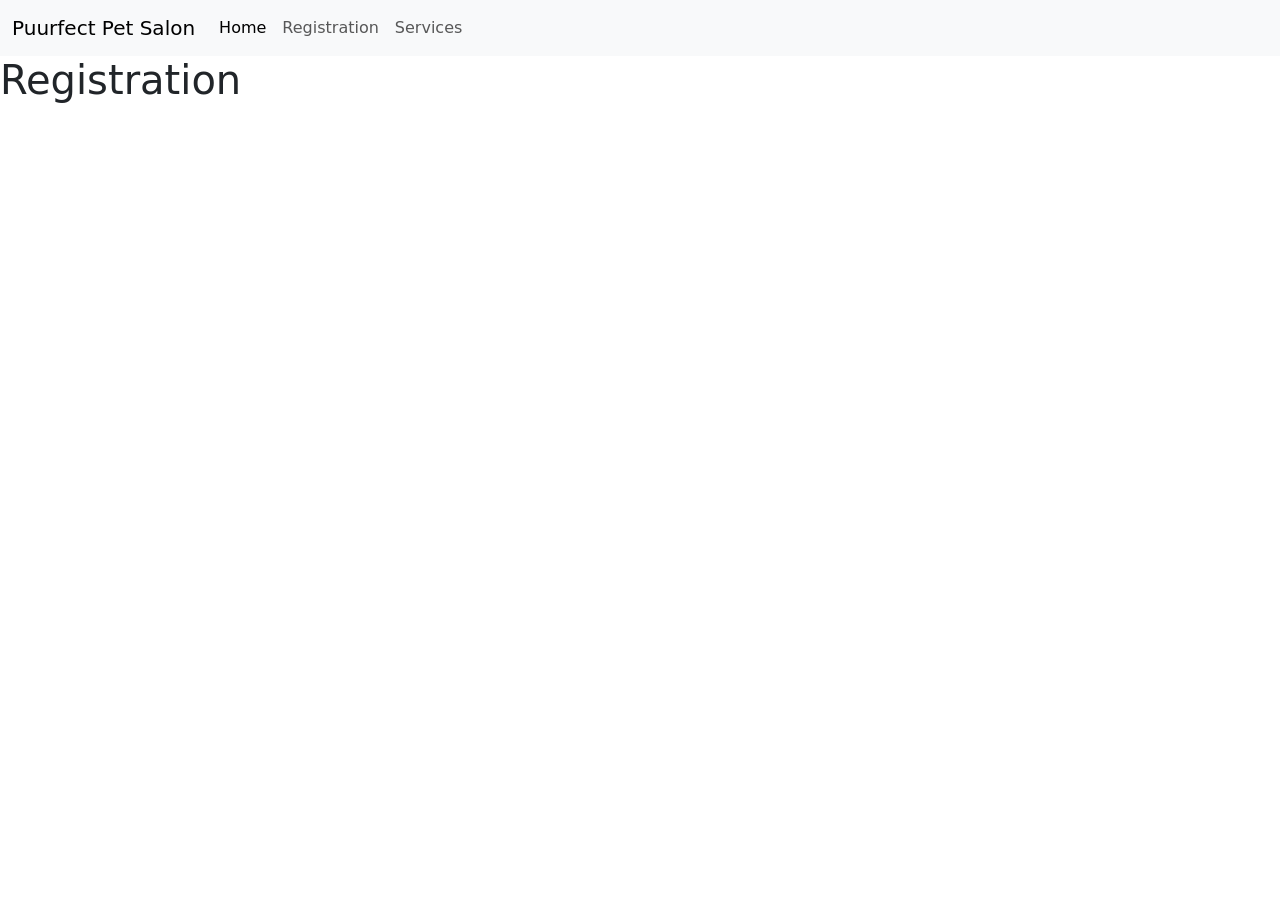
==== registration.html @ 9b789c07 "1" ====
<!DOCTYPE html>
<html lang="en">
<head>
    <meta charset="UTF-8">
    <meta name="viewport" content="width=device-width, initial-scale=1.0">
    <link href="https://cdn.jsdelivr.net/npm/bootstrap@5.0.2/dist/css/bootstrap.min.css" rel="stylesheet" integrity="sha384-EVSTQN3/azprG1Anm3QDgpJLIm9Nao0Yz1ztcQTwFspd3yD65VohhpuuCOmLASjC" crossorigin="anonymous">
    <title>Registration</title>
</head>
<body>

  <nav class="navbar navbar-expand-lg navbar-light bg-light">
  <div class="container-fluid">
    <a class="navbar-brand" href="index.html">Puurfect Pet Salon</a>
    <button class="navbar-toggler" type="button" data-bs-toggle="collapse" data-bs-target="#navbarNav" aria-controls="navbarNav" aria-expanded="false" aria-label="Toggle navigation">
      <span class="navbar-toggler-icon"></span>
    </button>
    <div class="collapse navbar-collapse" id="navbarNav">
      <ul class="navbar-nav">
        <li class="nav-item">
          <a class="nav-link active" aria-current="page" href="index.html">Home</a>
        </li>
        <li class="nav-item">
          <a class="nav-link" href="registration.html">Registration</a>
        </li>
        <li class="nav-item">
          <a class="nav-link" href="services.html">Services <!-- To be worked on in 105 -->
        </li>
       
      </ul>
    </div>
  </div>
</nav>
    <h1> Registration</h1>

    <!--<nav class="navbar navbar-expand-lg navbar-light bg-light">
  <div class="container-fluid">
    <a class="navbar-brand" href="index.html">Pet Salon</a>
    <button class="navbar-toggler" type="button" data-bs-toggle="collapse" data-bs-target="#navbarNav" aria-controls="navbarNav" aria-expanded="false" aria-label="Toggle navigation">
      <span class="navbar-toggler-icon"></span>
    </button>
    <div class="collapse navbar-collapse" id="navbarNav">
      <ul class="navbar-nav">
        <li class="nav-item">
          <a class="nav-link" aria-current="page" href="index.html">Home</a>
        </li>
        <li class="nav-item">
          <a class="nav-link active" href="registration.html">Registration</a>
        </li>
        <li class="nav-item">
          <a class="nav-link" href="#">Services</a> To be worked on 105
        </li>
      </ul>
    </div>
  </div>
  <section class="m-5">
    <h2>Registration</h2>

<form>
  <div class="mb-3">

  </div>
</form>

    <section class="mb-5">
      

    </nav>
  </section>



    <script src="https://cdn.jsdelivr.net/npm/bootstrap@5.3.8/dist/js/bootstrap.bundle.min.js" integrity="sha384-FKyoEForCGlyvwx9Hj09JcYn3nv7wiPVlz7YYwJrWVcXK/BmnVDxM+D2scQbITxI" crossorigin="anonymous"></script>-->
</body>
</html>
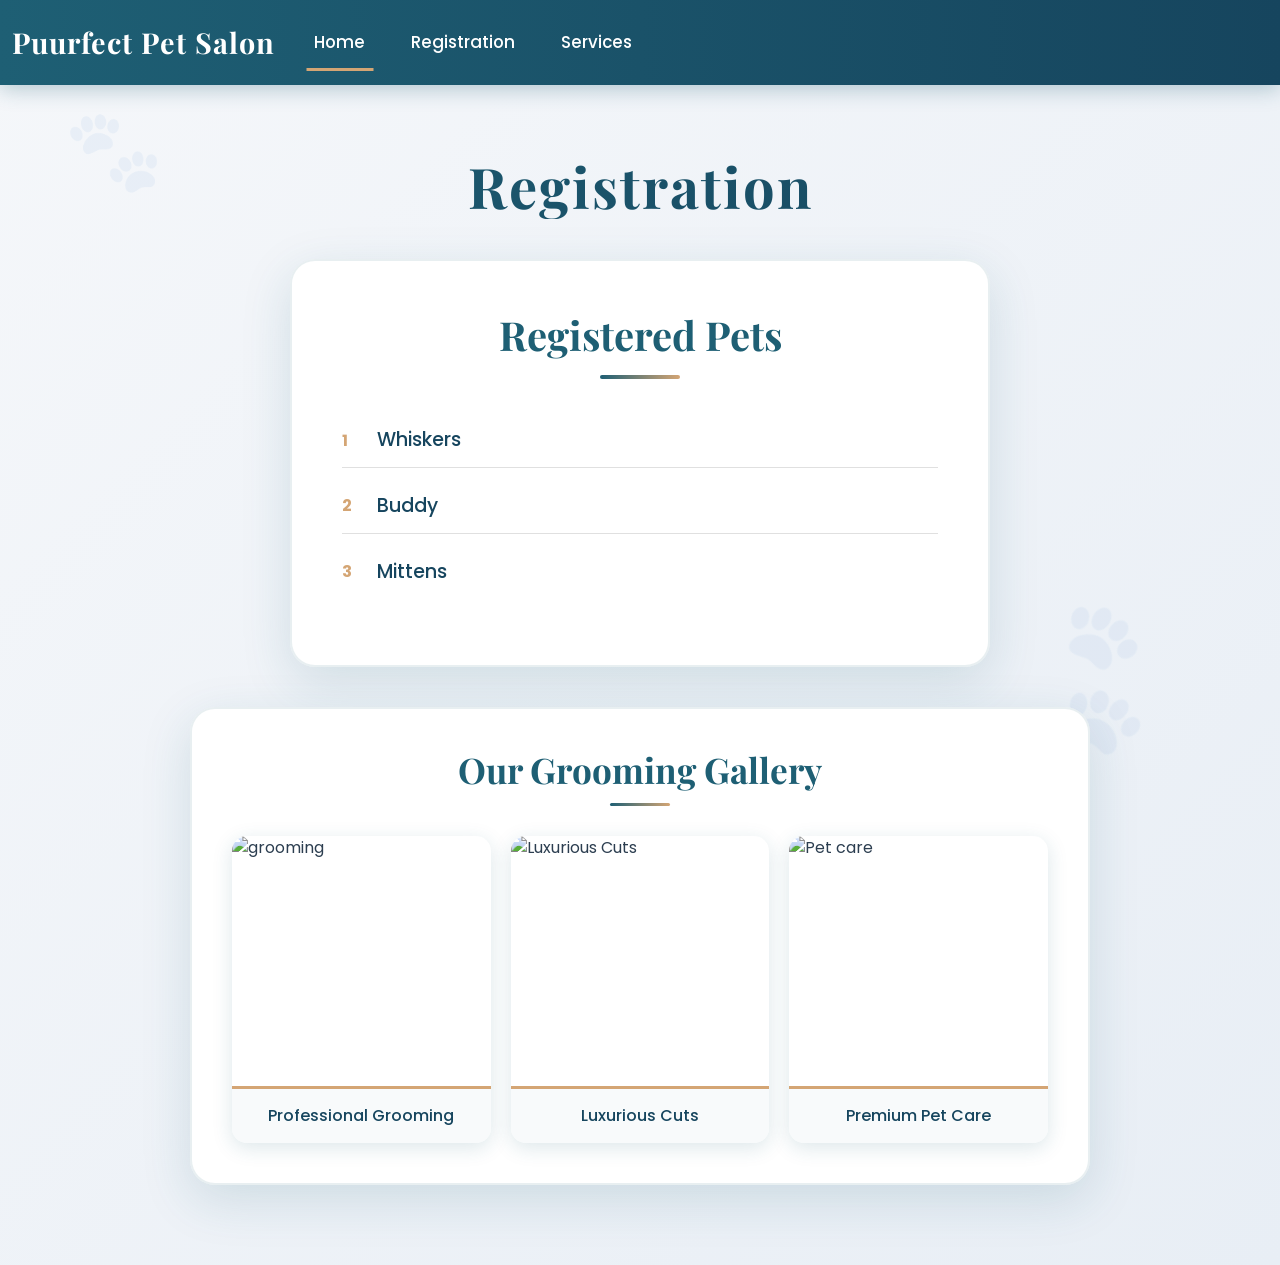
==== commit 88171b42: "edit1" ====
--- a/registration.html
+++ b/registration.html
@@ -4,10 +4,11 @@
     <meta charset="UTF-8">
     <meta name="viewport" content="width=device-width, initial-scale=1.0">
     <link href="https://cdn.jsdelivr.net/npm/bootstrap@5.0.2/dist/css/bootstrap.min.css" rel="stylesheet" integrity="sha384-EVSTQN3/azprG1Anm3QDgpJLIm9Nao0Yz1ztcQTwFspd3yD65VohhpuuCOmLASjC" crossorigin="anonymous">
-    <title>Registration</title>
+    <link href="https://fonts.googleapis.com/css2?family=Poppins:wght@300;400;600;700&family=Playfair+Display:wght@700&display=swap" rel="stylesheet">
+    <link href="styles/style.css" rel="stylesheet">
+    <title>Pet Registration - Puurfect Pet Salon</title>
 </head>
 <body>
-
   <nav class="navbar navbar-expand-lg navbar-light bg-light">
   <div class="container-fluid">
     <a class="navbar-brand" href="index.html">Puurfect Pet Salon</a>
@@ -23,53 +24,51 @@
           <a class="nav-link" href="registration.html">Registration</a>
         </li>
         <li class="nav-item">
-          <a class="nav-link" href="services.html">Services <!-- To be worked on in 105 -->
+          <a class="nav-link" href="services.html">Services</a>
         </li>
        
       </ul>
     </div>
   </div>
 </nav>
-    <h1> Registration</h1>
 
-    <!--<nav class="navbar navbar-expand-lg navbar-light bg-light">
-  <div class="container-fluid">
-    <a class="navbar-brand" href="index.html">Pet Salon</a>
-    <button class="navbar-toggler" type="button" data-bs-toggle="collapse" data-bs-target="#navbarNav" aria-controls="navbarNav" aria-expanded="false" aria-label="Toggle navigation">
-      <span class="navbar-toggler-icon"></span>
-    </button>
-    <div class="collapse navbar-collapse" id="navbarNav">
-      <ul class="navbar-nav">
-        <li class="nav-item">
-          <a class="nav-link" aria-current="page" href="index.html">Home</a>
-        </li>
-        <li class="nav-item">
-          <a class="nav-link active" href="registration.html">Registration</a>
-        </li>
-        <li class="nav-item">
-          <a class="nav-link" href="#">Services</a> To be worked on 105
-        </li>
-      </ul>
-    </div>
+  <div class="container-main">
+    <h1>Registration</h1>
+
+    <section>
+      <h2>Registered Pets</h2>
+      <div id="petNames"></div>
+    </section>
+
+    <section class="pet-gallery">
+      <h3 class="gallery-title">Our Grooming Gallery</h3>
+      <div class="gallery-grid">
+        <div class="gallery-card">
+          <img src="https://images.pexels.com/photos/19145889/pexels-photo-19145889.jpeg" alt="grooming">
+          <div class="gallery-card-content">
+            <p>Professional Grooming</p>
+          </div>
+        </div>
+        <div class="gallery-card">
+          <img src="https://lh3.googleusercontent.com/p/AF1QipMVu7miSt5SXan1qtMZEeQArf4B6GJGera3qe7G=w1920-h1080-k-no" alt="Luxurious Cuts">
+          <div class="gallery-card-content">
+            <p>Luxurious Cuts </p>
+          </div>
+        </div>
+        <div class="gallery-card">
+          <img src="https://t3.ftcdn.net/jpg/05/31/09/74/360_F_531097423_y1scBnLigyQpMNjLmleTWRh96WmULQo8.jpg" alt="Pet care">
+          <div class="gallery-card-content">
+            <p>Premium Pet Care</p>
+          </div>
+        </div>
+      </div>
+    </section>
   </div>
-  <section class="m-5">
-    <h2>Registration</h2>
 
-<form>
-  <div class="mb-3">
-
-  </div>
-</form>
-
-    <section class="mb-5">
-      
-
-    </nav>
-  </section>
-
-
-
-    <script src="https://cdn.jsdelivr.net/npm/bootstrap@5.3.8/dist/js/bootstrap.bundle.min.js" integrity="sha384-FKyoEForCGlyvwx9Hj09JcYn3nv7wiPVlz7YYwJrWVcXK/BmnVDxM+D2scQbITxI" crossorigin="anonymous"></script>-->
+    <script src="https://cdn.jsdelivr.net/npm/bootstrap@5.3.8/dist/js/bootstrap.bundle.min.js" integrity="sha384-FKyoEForCGlyvwx9Hj09JcYn3nv7wiPVlz7YYwJrWVcXK/BmnVDxM+D2scQbITxI" crossorigin="anonymous"></script>
+    <script src="Scripts/registration.js"></script>
+</body>
+</html>
 </body>
 </html>
 
--- a/styles/style.css
+++ b/styles/style.css
@@ -0,0 +1,326 @@
+* {
+    margin: 0;
+    padding: 0;
+    box-sizing: border-box;
+}
+
+body {
+    font-family: 'Poppins', sans-serif;
+    background: linear-gradient(135deg, #f5f7fa 0%, #e8eef5 100%);
+    min-height: 100vh;
+    color: #2c3e50;
+    padding-top: 72px;
+    position: relative;
+    overflow-x: hidden;
+}
+
+body::before {
+    content: '🐾';
+    position: fixed;
+    top: 10%;
+    left: 5%;
+    font-size: 80px;
+    opacity: 0.05;
+    z-index: 0;
+    pointer-events: none;
+}
+
+body::after {
+    content: '🐾';
+    position: fixed;
+    bottom: 15%;
+    right: 8%;
+    font-size: 120px;
+    opacity: 0.05;
+    z-index: 0;
+    pointer-events: none;
+    transform: rotate(45deg);
+}
+
+section, .navbar {
+    position: relative;
+    z-index: 1;
+}
+
+
+.navbar {
+    background: linear-gradient(90deg, #1e5f74 0%, #16455e 100%) !important;
+    box-shadow: 0 4px 20px rgba(30, 95, 116, 0.3);
+    padding: 1rem 0;
+    position: fixed;
+    top: 0;
+    left: 0;
+    right: 0;
+    z-index: 1000;
+}
+
+.navbar-brand {
+    font-family: 'Playfair Display', serif;
+    font-size: 1.8rem;
+    font-weight: 700;
+    color: #fff !important;
+    letter-spacing: 1px;
+}
+
+.nav-link {
+    color: #fff !important;
+    font-weight: 500;
+    margin: 0 15px;
+    transition: all 0.3s ease;
+    position: relative;
+    font-size: 1.05rem;
+}
+
+.nav-link:hover,
+.nav-link.active {
+    color: #fff !important;
+}
+
+.nav-link::after {
+    content: '';
+    position: absolute;
+    width: 0;
+    height: 3px;
+    bottom: -8px;
+    left: 50%;
+    background-color: #d4a574;
+    transition: all 0.3s ease;
+    transform: translateX(-50%);
+}
+
+.nav-link:hover::after,
+.nav-link.active::after {
+    width: 100%;
+}
+
+
+.container-main {
+    padding: 40px 0;
+}
+
+
+h1 {
+    text-align: center;
+    font-family: 'Playfair Display', serif;
+    font-size: 3.5rem;
+    font-weight: 700;
+    background: linear-gradient(135deg, #1e5f74 0%, #16455e 100%);
+    -webkit-background-clip: text;
+    -webkit-text-fill-color: transparent;
+    background-clip: text;
+    margin: 40px 0;
+    letter-spacing: 2px;
+}
+
+
+section {
+    background: rgba(255, 255, 255, 0.98) !important;
+    border-radius: 25px;
+    box-shadow: 0 15px 50px rgba(30, 95, 116, 0.15);
+    backdrop-filter: blur(10px);
+    transition: all 0.4s cubic-bezier(0.25, 0.46, 0.45, 0.94);
+    margin: 30px auto !important;
+    max-width: 700px;
+    padding: 50px !important;
+    border: 2px solid rgba(30, 95, 116, 0.1);
+}
+
+section:hover {
+    transform: translateY(-8px);
+    box-shadow: 0 25px 70px rgba(30, 95, 116, 0.25);
+    border: 2px solid rgba(30, 95, 116, 0.3);
+}
+
+h2 {
+    color: #1e5f74;
+    font-family: 'Playfair Display', serif;
+    font-size: 2.5rem;
+    font-weight: 700;
+    text-align: center;
+    margin-bottom: 35px;
+    position: relative;
+    padding-bottom: 20px;
+}
+
+h2::after {
+    content: '';
+    position: absolute;
+    width: 80px;
+    height: 4px;
+    background: linear-gradient(90deg, #1e5f74 0%, #d4a574 100%);
+    bottom: 0;
+    left: 50%;
+    transform: translateX(-50%);
+    border-radius: 2px;
+}
+
+#petNames ol {
+    list-style: none;
+    counter-reset: item;
+    padding: 0;
+}
+
+#petNames ol li {
+    counter-increment: item;
+    margin-bottom: 12px;
+    padding: 12px 0;
+    border-bottom: 1px solid #e0e0e0;
+    font-size: 1.2rem;
+    font-weight: 500;
+    color: #16455e;
+    position: relative;
+    transition: all 0.2s ease;
+    padding-left: 35px;
+}
+
+#petNames ol li:last-child {
+    border-bottom: none;
+}
+
+#petNames ol li:hover {
+    color: #1e5f74;
+    padding-left: 40px;
+}
+
+#petNames ol li::before {
+    content: counter(item);
+    position: absolute;
+    left: 0;
+    top: 50%;
+    transform: translateY(-50%);
+    font-size: 1rem;
+    font-weight: 700;
+    color: #d4a574;
+}
+
+#petNames:empty::before {
+    content: 'No pets registered yet!';
+    display: block;
+    text-align: center;
+    color: #999;
+    font-size: 1.2rem;
+    padding: 30px;
+}
+
+
+footer {
+    text-align: center;
+    padding: 30px;
+    color: #fff;
+    font-size: 1rem;
+    background: linear-gradient(90deg, #1e5f74 0%, #16455e 100%);
+    margin-top: 60px;
+    font-weight: 500;
+    box-shadow: 0 -4px 20px rgba(30, 95, 116, 0.2);
+}
+
+footer p {
+    margin: 0;
+}
+
+/* Pet Gallery Section */
+.pet-gallery {
+    max-width: 900px;
+    margin: 40px auto !important;
+    padding: 40px !important;
+    background: rgba(255, 255, 255, 0.98) !important;
+    border-radius: 25px;
+    box-shadow: 0 15px 50px rgba(30, 95, 116, 0.15);
+    border: 2px solid rgba(30, 95, 116, 0.1);
+}
+
+.gallery-title {
+    color: #1e5f74;
+    font-family: 'Playfair Display', serif;
+    font-size: 2.2rem;
+    font-weight: 700;
+    text-align: center;
+    margin-bottom: 30px;
+    padding-bottom: 15px;
+    position: relative;
+}
+
+.gallery-title::after {
+    content: '';
+    position: absolute;
+    width: 60px;
+    height: 3px;
+    background: linear-gradient(90deg, #1e5f74 0%, #d4a574 100%);
+    bottom: 0;
+    left: 50%;
+    transform: translateX(-50%);
+    border-radius: 2px;
+}
+
+.gallery-grid {
+    display: grid;
+    grid-template-columns: repeat(auto-fit, minmax(250px, 1fr));
+    gap: 20px;
+}
+
+.gallery-card {
+    border-radius: 15px;
+    overflow: hidden;
+    box-shadow: 0 5px 20px rgba(30, 95, 116, 0.15);
+    transition: all 0.3s ease;
+    background: #fff;
+}
+
+.gallery-card:hover {
+    transform: translateY(-8px);
+    box-shadow: 0 12px 30px rgba(30, 95, 116, 0.25);
+}
+
+.gallery-card img {
+    width: 100%;
+    height: 250px;
+    object-fit: cover;
+    display: block;
+}
+
+.gallery-card-content {
+    padding: 15px;
+    background: #f8fafb;
+    border-top: 3px solid #d4a574;
+}
+
+.gallery-card-content p {
+    margin: 0;
+    color: #16455e;
+    font-weight: 500;
+    text-align: center;
+}
+
+/* Responsive Design */
+@media (max-width: 768px) {
+    h1 {
+        font-size: 2.2rem;
+    }
+
+    h2 {
+        font-size: 1.8rem;
+    }
+
+    section {
+        margin: 20px !important;
+        padding: 30px !important;
+    }
+
+    #petNames ol li {
+        font-size: 1.1rem;
+        padding: 15px 20px;
+        padding-left: 55px;
+    }
+
+    #petNames ol li::before {
+        width: 35px;
+        height: 35px;
+        font-size: 1rem;
+        left: 8px;
+    }
+
+    .nav-link {
+        margin: 0 10px;
+        font-size: 1rem;
+    }
+}
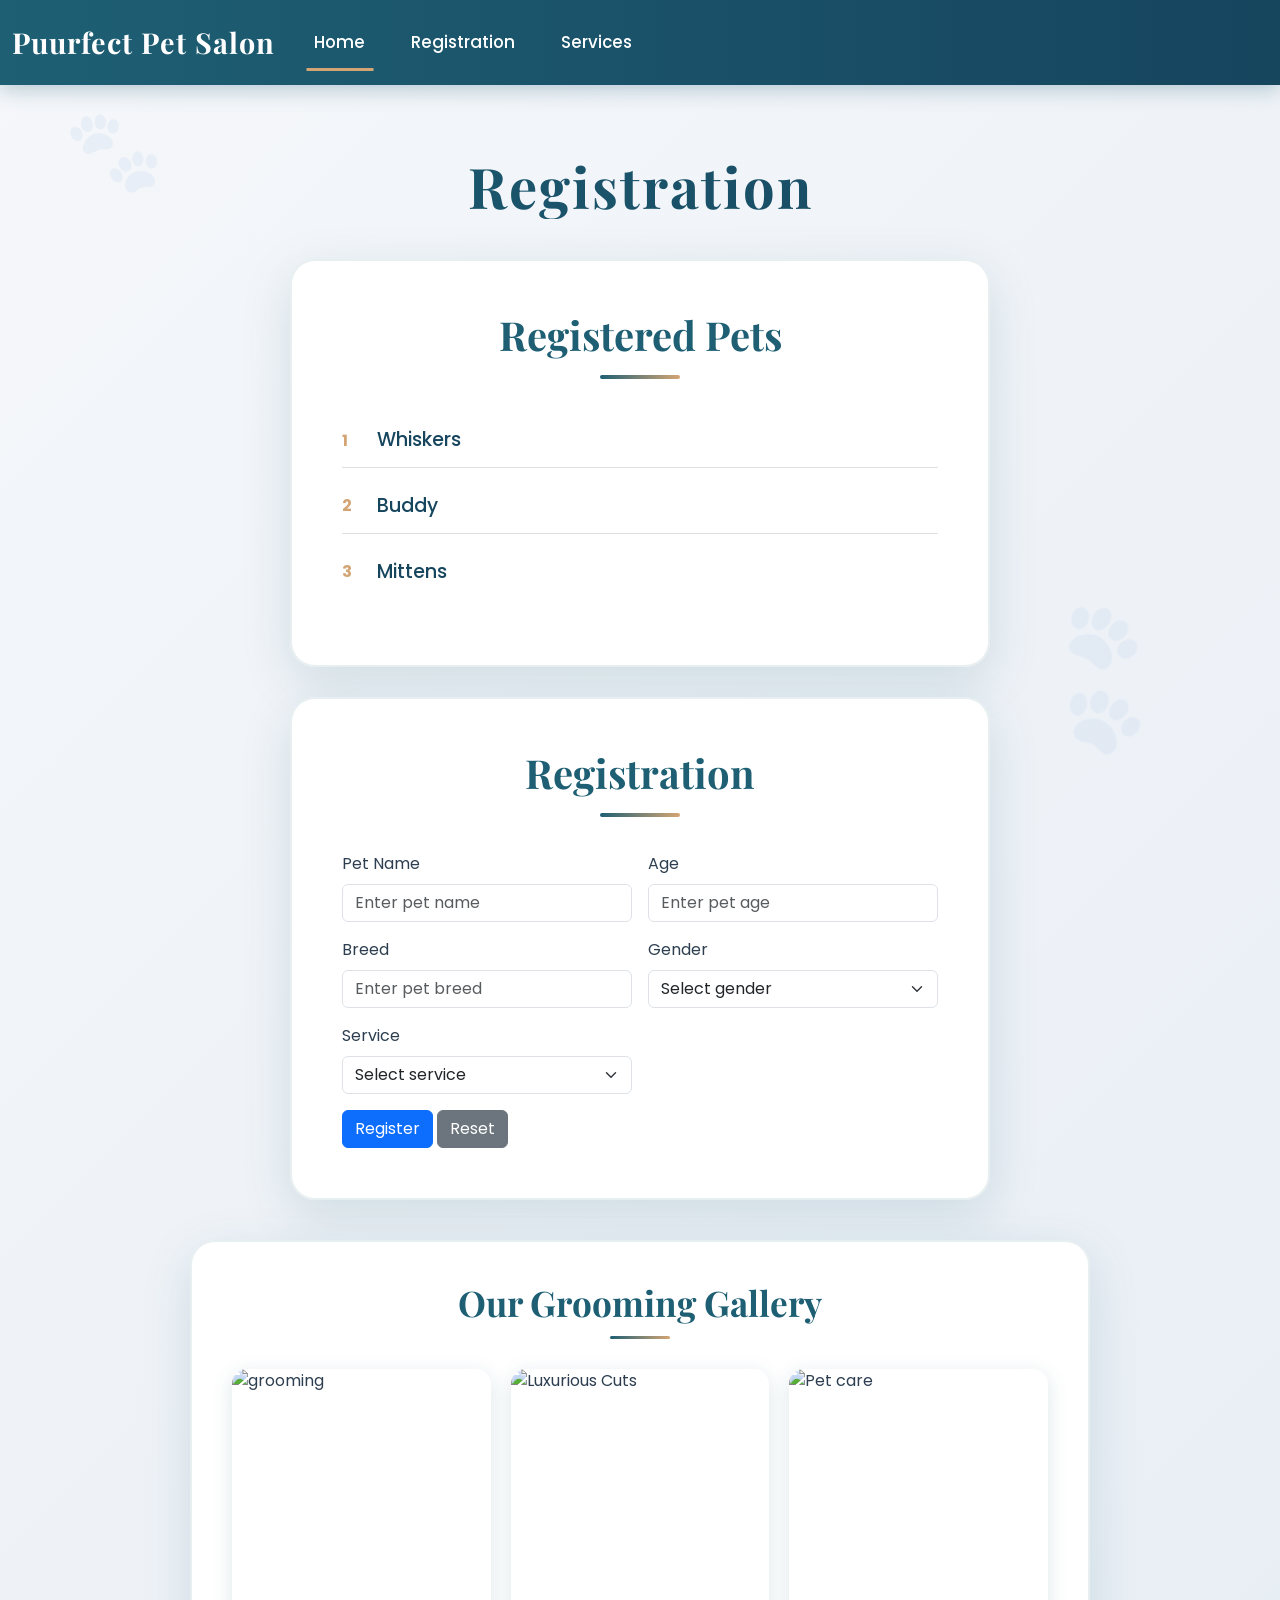
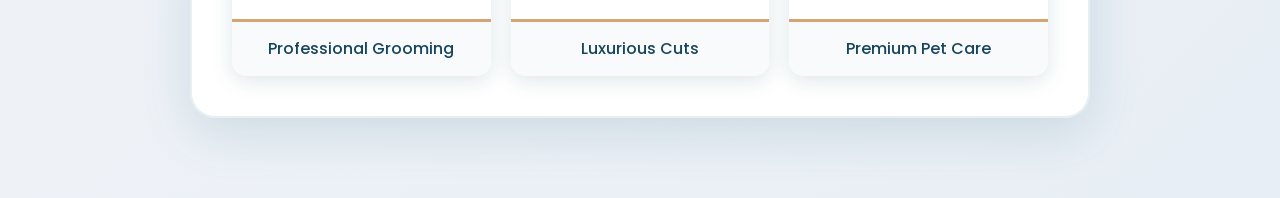
==== commit 8af3d729: "Add Assignment 1: Pet constructor, pet objects, registration form with Bootstrap styling, salon.js w" ====
--- a/registration.html
+++ b/registration.html
@@ -40,6 +40,47 @@
       <div id="petNames"></div>
     </section>
 
+    <section class="registration-form-section">
+      <h2>Registration</h2>
+      <form class="row g-3">
+        <div class="col-md-6">
+          <label for="petName" class="form-label">Pet Name</label>
+          <input type="text" class="form-control" id="petName" placeholder="Enter pet name" required>
+        </div>
+        <div class="col-md-6">
+          <label for="petAge" class="form-label">Age</label>
+          <input type="number" class="form-control" id="petAge" placeholder="Enter pet age" required>
+        </div>
+        <div class="col-md-6">
+          <label for="petBreed" class="form-label">Breed</label>
+          <input type="text" class="form-control" id="petBreed" placeholder="Enter pet breed" required>
+        </div>
+        <div class="col-md-6">
+          <label for="petGender" class="form-label">Gender</label>
+          <select class="form-select" id="petGender" required>
+            <option selected disabled value="">Select gender</option>
+            <option value="Male">Male</option>
+            <option value="Female">Female</option>
+          </select>
+        </div>
+        <div class="col-md-6">
+          <label for="petService" class="form-label">Service</label>
+          <select class="form-select" id="petService" required>
+            <option selected disabled value="">Select service</option>
+            <option value="Grooming">Grooming</option>
+            <option value="Bath">Bath</option>
+            <option value="Nail Trim">Nail Trim</option>
+            <option value="Full Grooming">Full Grooming</option>
+            <option value="Bath and Trim">Bath and Trim</option>
+          </select>
+        </div>
+        <div class="col-12">
+          <button type="submit" class="btn btn-primary">Register</button>
+          <button type="reset" class="btn btn-secondary">Reset</button>
+        </div>
+      </form>
+    </section>
+
     <section class="pet-gallery">
       <h3 class="gallery-title">Our Grooming Gallery</h3>
       <div class="gallery-grid">
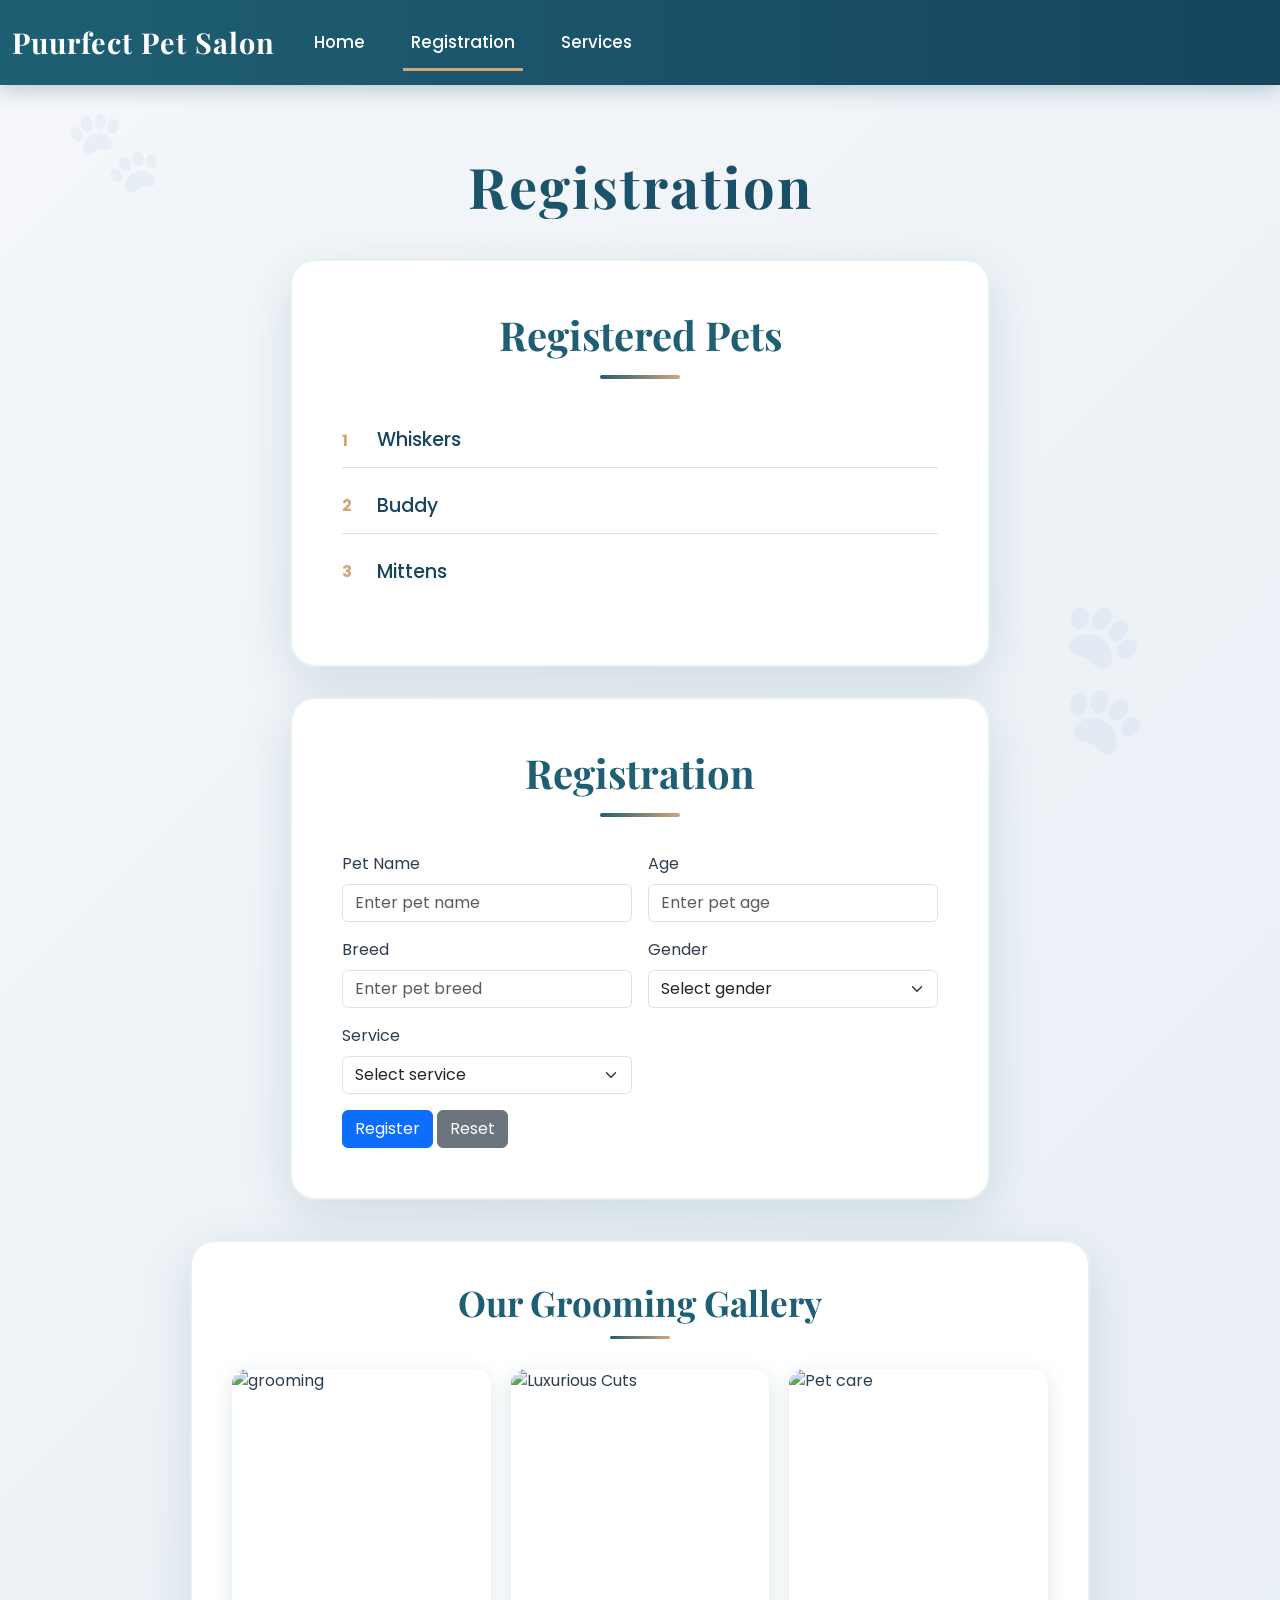
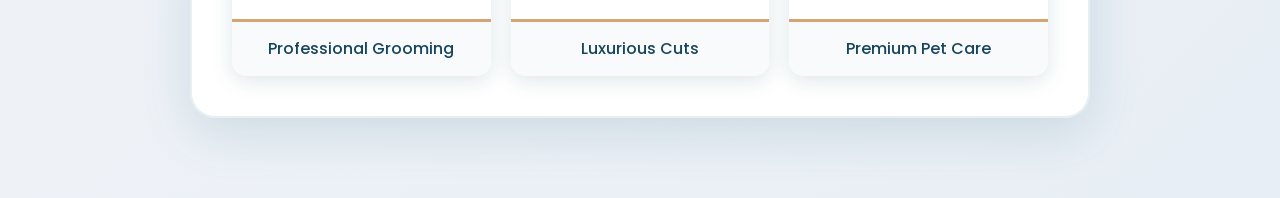
==== commit 00f45bb7: "nav update" ====
--- a/registration.html
+++ b/registration.html
@@ -18,10 +18,10 @@
     <div class="collapse navbar-collapse" id="navbarNav">
       <ul class="navbar-nav">
         <li class="nav-item">
-          <a class="nav-link active" aria-current="page" href="index.html">Home</a>
+          <a class="nav-link " aria-current="page" href="index.html">Home</a>
         </li>
         <li class="nav-item">
-          <a class="nav-link" href="registration.html">Registration</a>
+          <a class="nav-link active" href="registration.html">Registration</a>
         </li>
         <li class="nav-item">
           <a class="nav-link" href="services.html">Services</a>
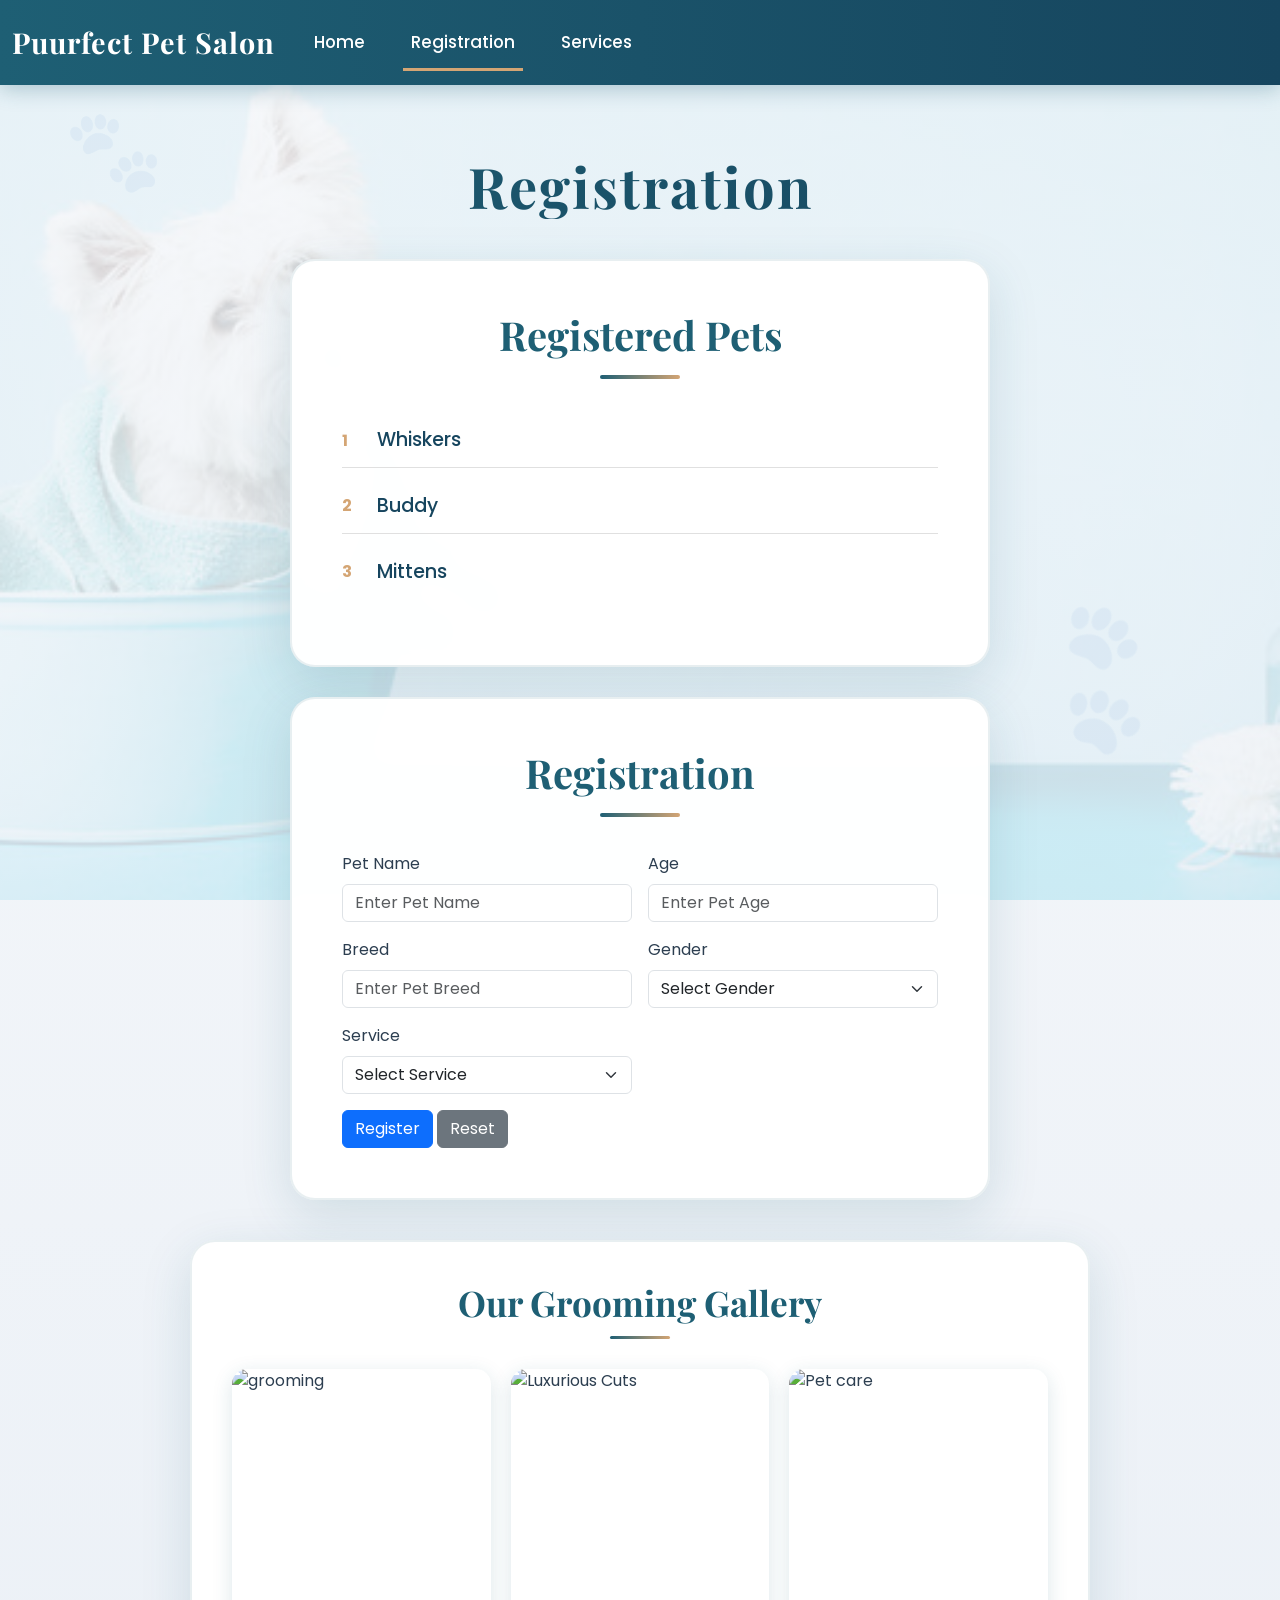
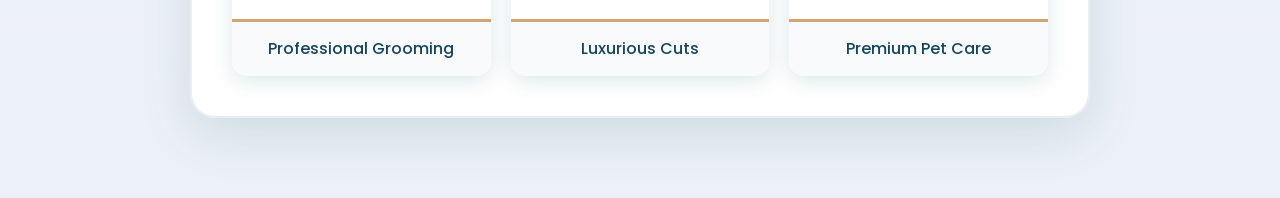
==== commit cce10bca: "update #2 background, font and css updates" ====
--- a/registration.html
+++ b/registration.html
@@ -8,7 +8,7 @@
     <link href="styles/style.css" rel="stylesheet">
     <title>Pet Registration - Puurfect Pet Salon</title>
 </head>
-<body>
+<body class="registration-page">
   <nav class="navbar navbar-expand-lg navbar-light bg-light">
   <div class="container-fluid">
     <a class="navbar-brand" href="index.html">Puurfect Pet Salon</a>
@@ -45,20 +45,20 @@
       <form class="row g-3">
         <div class="col-md-6">
           <label for="petName" class="form-label">Pet Name</label>
-          <input type="text" class="form-control" id="petName" placeholder="Enter pet name" required>
+          <input type="text" class="form-control" id="petName" placeholder="Enter Pet Name" required>
         </div>
         <div class="col-md-6">
           <label for="petAge" class="form-label">Age</label>
-          <input type="number" class="form-control" id="petAge" placeholder="Enter pet age" required>
+          <input type="number" class="form-control" id="petAge" placeholder="Enter Pet Age" required>
         </div>
         <div class="col-md-6">
           <label for="petBreed" class="form-label">Breed</label>
-          <input type="text" class="form-control" id="petBreed" placeholder="Enter pet breed" required>
+          <input type="text" class="form-control" id="petBreed" placeholder="Enter Pet Breed" required>
         </div>
         <div class="col-md-6">
           <label for="petGender" class="form-label">Gender</label>
           <select class="form-select" id="petGender" required>
-            <option selected disabled value="">Select gender</option>
+            <option selected disabled value="">Select Gender</option>
             <option value="Male">Male</option>
             <option value="Female">Female</option>
           </select>
@@ -66,7 +66,7 @@
         <div class="col-md-6">
           <label for="petService" class="form-label">Service</label>
           <select class="form-select" id="petService" required>
-            <option selected disabled value="">Select service</option>
+            <option selected disabled value="">Select Service</option>
             <option value="Grooming">Grooming</option>
             <option value="Bath">Bath</option>
             <option value="Nail Trim">Nail Trim</option>
--- a/styles/style.css
+++ b/styles/style.css
@@ -12,6 +12,21 @@
     padding-top: 72px;
     position: relative;
     overflow-x: hidden;
+}
+
+body.index-page {
+    background: linear-gradient(rgba(245, 247, 250, 0.85), rgba(232, 238, 245, 0.85)), 
+                url('../images/360_F_531097423_y1scBnLigyQpMNjLmleTWRh96WmULQo8.jpg') center/cover no-repeat fixed;
+}
+
+body.registration-page {
+    background: linear-gradient(rgba(245, 247, 250, 0.85), rgba(232, 238, 245, 0.85)), 
+                url('../images/360_F_531097423_y1scBnLigyQpMNjLmleTWRh96WmULQo8.jpg') center/cover no-repeat fixed;
+}
+
+body.services-page {
+    background: linear-gradient(rgba(245, 247, 250, 0.85), rgba(232, 238, 245, 0.85)), 
+                url('../images/360_F_531097423_y1scBnLigyQpMNjLmleTWRh96WmULQo8.jpg') center/cover no-repeat fixed;
 }
 
 body::before {
@@ -218,7 +233,6 @@
     margin: 0;
 }
 
-/* Pet Gallery Section */
 .pet-gallery {
     max-width: 900px;
     margin: 40px auto !important;
@@ -291,7 +305,6 @@
     text-align: center;
 }
 
-/* Responsive Design */
 @media (max-width: 768px) {
     h1 {
         font-size: 2.2rem;
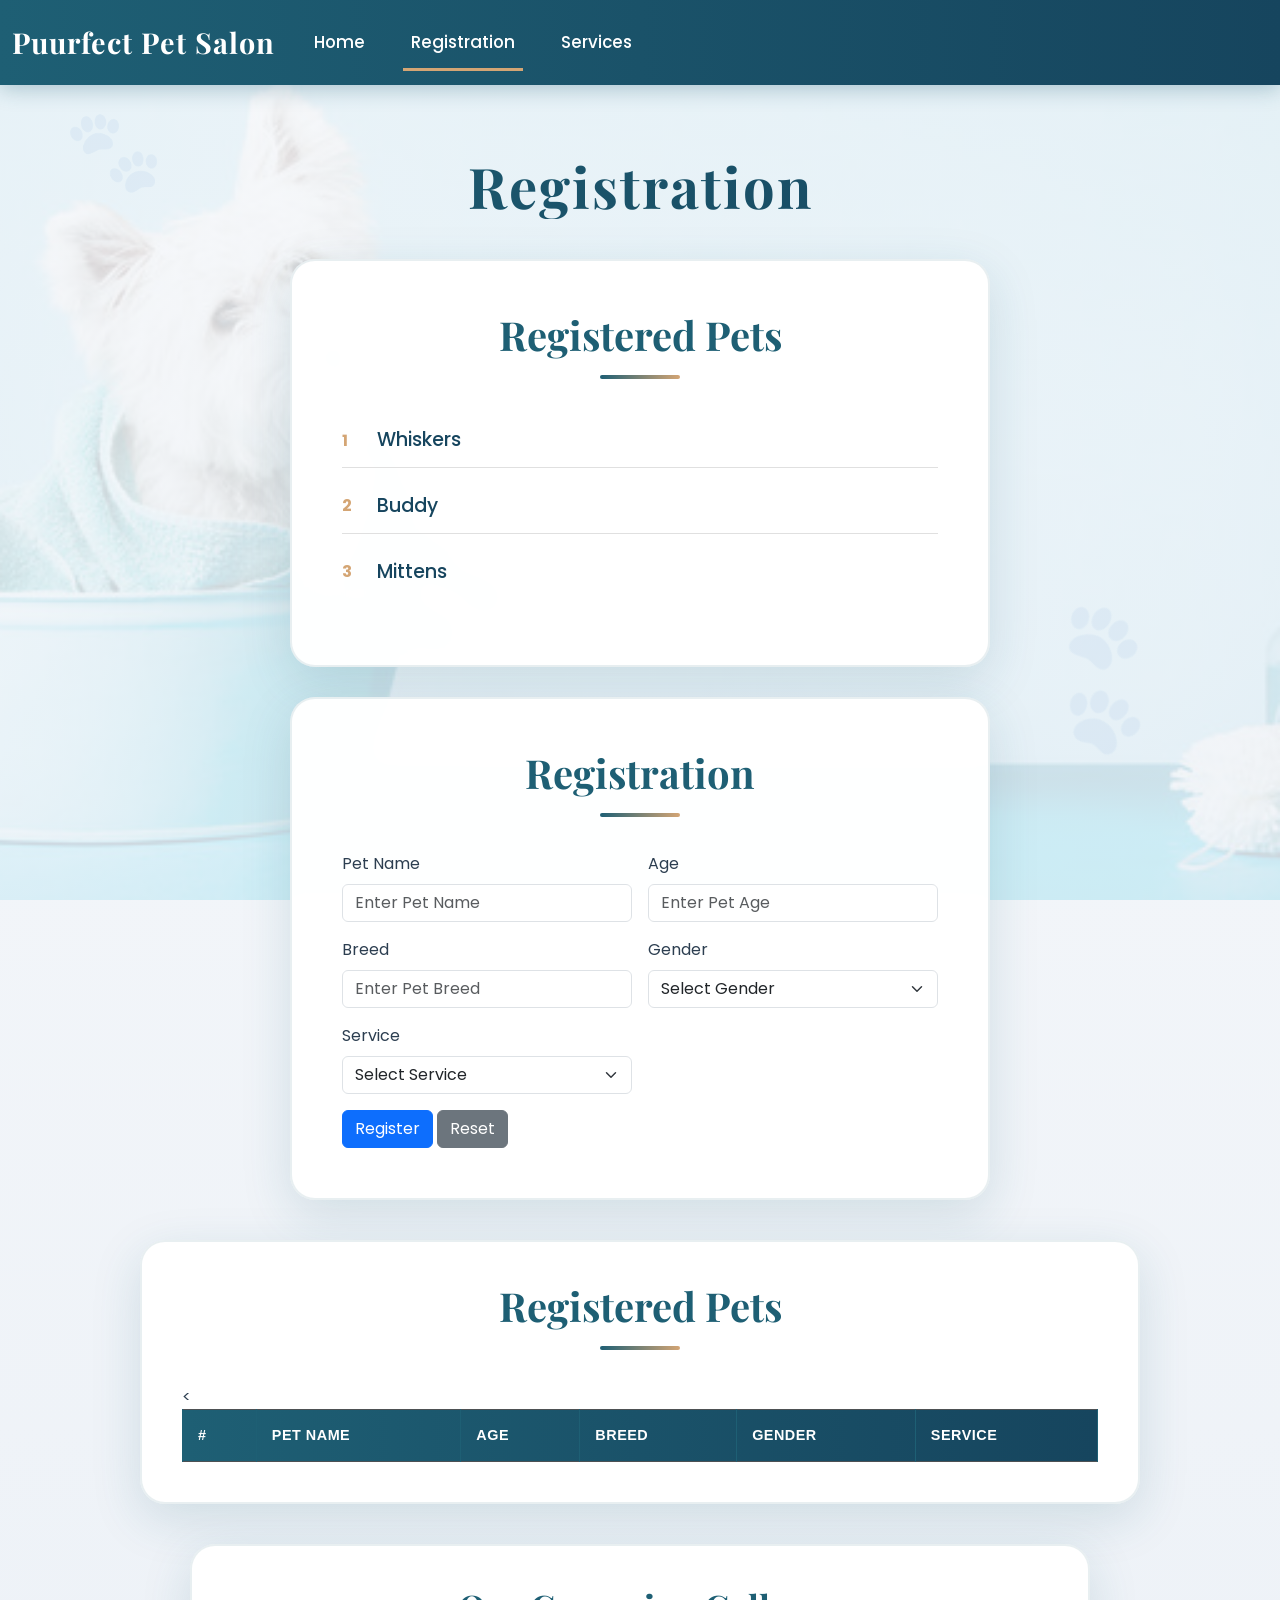
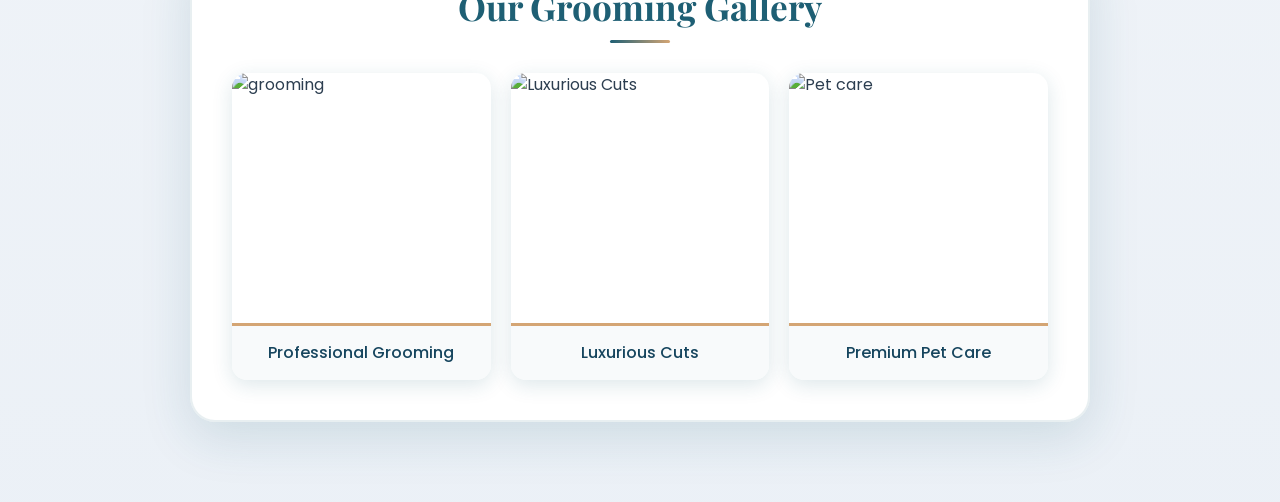
==== commit bd7d901a: "3" ====
--- a/registration.html
+++ b/registration.html
@@ -8,7 +8,9 @@
     <link href="styles/style.css" rel="stylesheet">
     <title>Pet Registration - Puurfect Pet Salon</title>
 </head>
+
 <body class="registration-page">
+
   <nav class="navbar navbar-expand-lg navbar-light bg-light">
   <div class="container-fluid">
     <a class="navbar-brand" href="index.html">Puurfect Pet Salon</a>
@@ -81,6 +83,27 @@
       </form>
     </section>
 
+    <section class="pet-table-section">
+      <h2>Registered Pets</h2>
+      <div class="table-responsive">
+        <table class="table table-striped table-hover table-bordered">
+          <thead class="table-dark">
+            <tr>
+              <th scope="col">#</th>
+              <th scope="col">Pet Name</th>
+              <th scope="col">Age</th>
+              <th scope="col">Breed</th>
+              <th scope="col">Gender</th>
+              <th scope="col">Service</th>
+            </tr>
+          </thead>
+          <tbody id="petTableBody">
+            <
+          </tbody>
+        </table>
+      </div>
+    </section>
+
     <section class="pet-gallery">
       <h3 class="gallery-title">Our Grooming Gallery</h3>
       <div class="gallery-grid">
--- a/styles/style.css
+++ b/styles/style.css
@@ -108,7 +108,6 @@
     width: 100%;
 }
 
-
 .container-main {
     padding: 40px 0;
 }
@@ -126,7 +125,6 @@
     margin: 40px 0;
     letter-spacing: 2px;
 }
-
 
 section {
     background: rgba(255, 255, 255, 0.98) !important;
@@ -233,6 +231,68 @@
     margin: 0;
 }
 
+.pet-table-section {
+    max-width: 1000px;
+    margin: 40px auto !important;
+    padding: 40px !important;
+    background: rgba(255, 255, 255, 0.98) !important;
+    border-radius: 25px;
+    box-shadow: 0 15px 50px rgba(30, 95, 116, 0.15);
+    border: 2px solid rgba(30, 95, 116, 0.1);
+}
+
+.pet-table-section .table {
+    margin-bottom: 0;
+    border-collapse: collapse;
+}
+
+.pet-table-section .table-dark {
+    background: linear-gradient(90deg, #1e5f74 0%, #16455e 100%);
+    color: #fff;
+}
+
+.pet-table-section .table-dark th {
+    font-weight: 600;
+    padding: 15px;
+    text-transform: uppercase;
+    font-size: 0.9rem;
+    letter-spacing: 0.5px;
+    background: inherit;
+    color: #fff;
+}
+
+.pet-table-section .table tbody tr {
+    transition: all 0.2s ease;
+}
+
+.pet-table-section .table tbody tr:hover {
+    background-color: rgba(30, 95, 116, 0.08);
+}
+
+.pet-table-section .table td {
+    padding: 12px 15px;
+    vertical-align: middle;
+    color: #16455e;
+    font-weight: 500;
+}
+
+.pet-table-section .table-striped > tbody > tr:nth-of-type(odd) {
+    background-color: rgba(232, 238, 245, 0.5);
+}
+
+.pet-table-section .table-bordered {
+    border: 1px solid rgba(30, 95, 116, 0.2);
+}
+
+.pet-table-section .table-bordered thead th {
+    border-color: #1e5f74;
+}
+
+.pet-table-section .table-bordered td,
+.pet-table-section .table-bordered th {
+    border-color: rgba(30, 95, 116, 0.15);
+}
+
 .pet-gallery {
     max-width: 900px;
     margin: 40px auto !important;
@@ -305,6 +365,43 @@
     text-align: center;
 }
 
+/* Navbar toggler: white outline and icon */
+.navbar-toggler {
+    border-color: rgba(255, 255, 255, 0.85) !important;
+}
+
+.navbar-toggler:focus {
+    box-shadow: 0 0 0 0.25rem rgba(255, 255, 255, 0.35);
+}
+
+.navbar .navbar-toggler-icon {
+    background-image: url("data:image/svg+xml;charset=utf8,%3Csvg viewBox='0 0 30 30' xmlns='http://www.w3.org/2000/svg'%3E%3Cpath stroke='rgba(255,255,255,1)' stroke-width='2' stroke-linecap='round' stroke-miterlimit='10' d='M4 7h22M4 15h22M4 23h22'/%3E%3C/svg%3E") !important;
+}
+
+
+@media (max-width: 991.98px) {
+    .navbar .navbar-collapse {
+        border: 2px solid rgba(255, 255, 255, 0.6);
+        border-radius: 12px;
+        padding: 10px;
+        margin: 10px;
+        background: rgba(22, 69, 94, 0.9);
+        box-shadow: 0 8px 20px rgba(0, 0, 0, 0.25);
+    }
+
+    .navbar-nav .nav-link {
+        border: 1px solid rgba(255, 255, 255, 0.5);
+        border-radius: 8px;
+        padding: 10px 14px;
+        margin: 6px 0;
+    }
+
+    .navbar-nav .nav-link:hover,
+    .navbar-nav .nav-link.active {
+        background-color: rgba(255, 255, 255, 0.12);
+    }
+}
+
 @media (max-width: 768px) {
     h1 {
         font-size: 2.2rem;
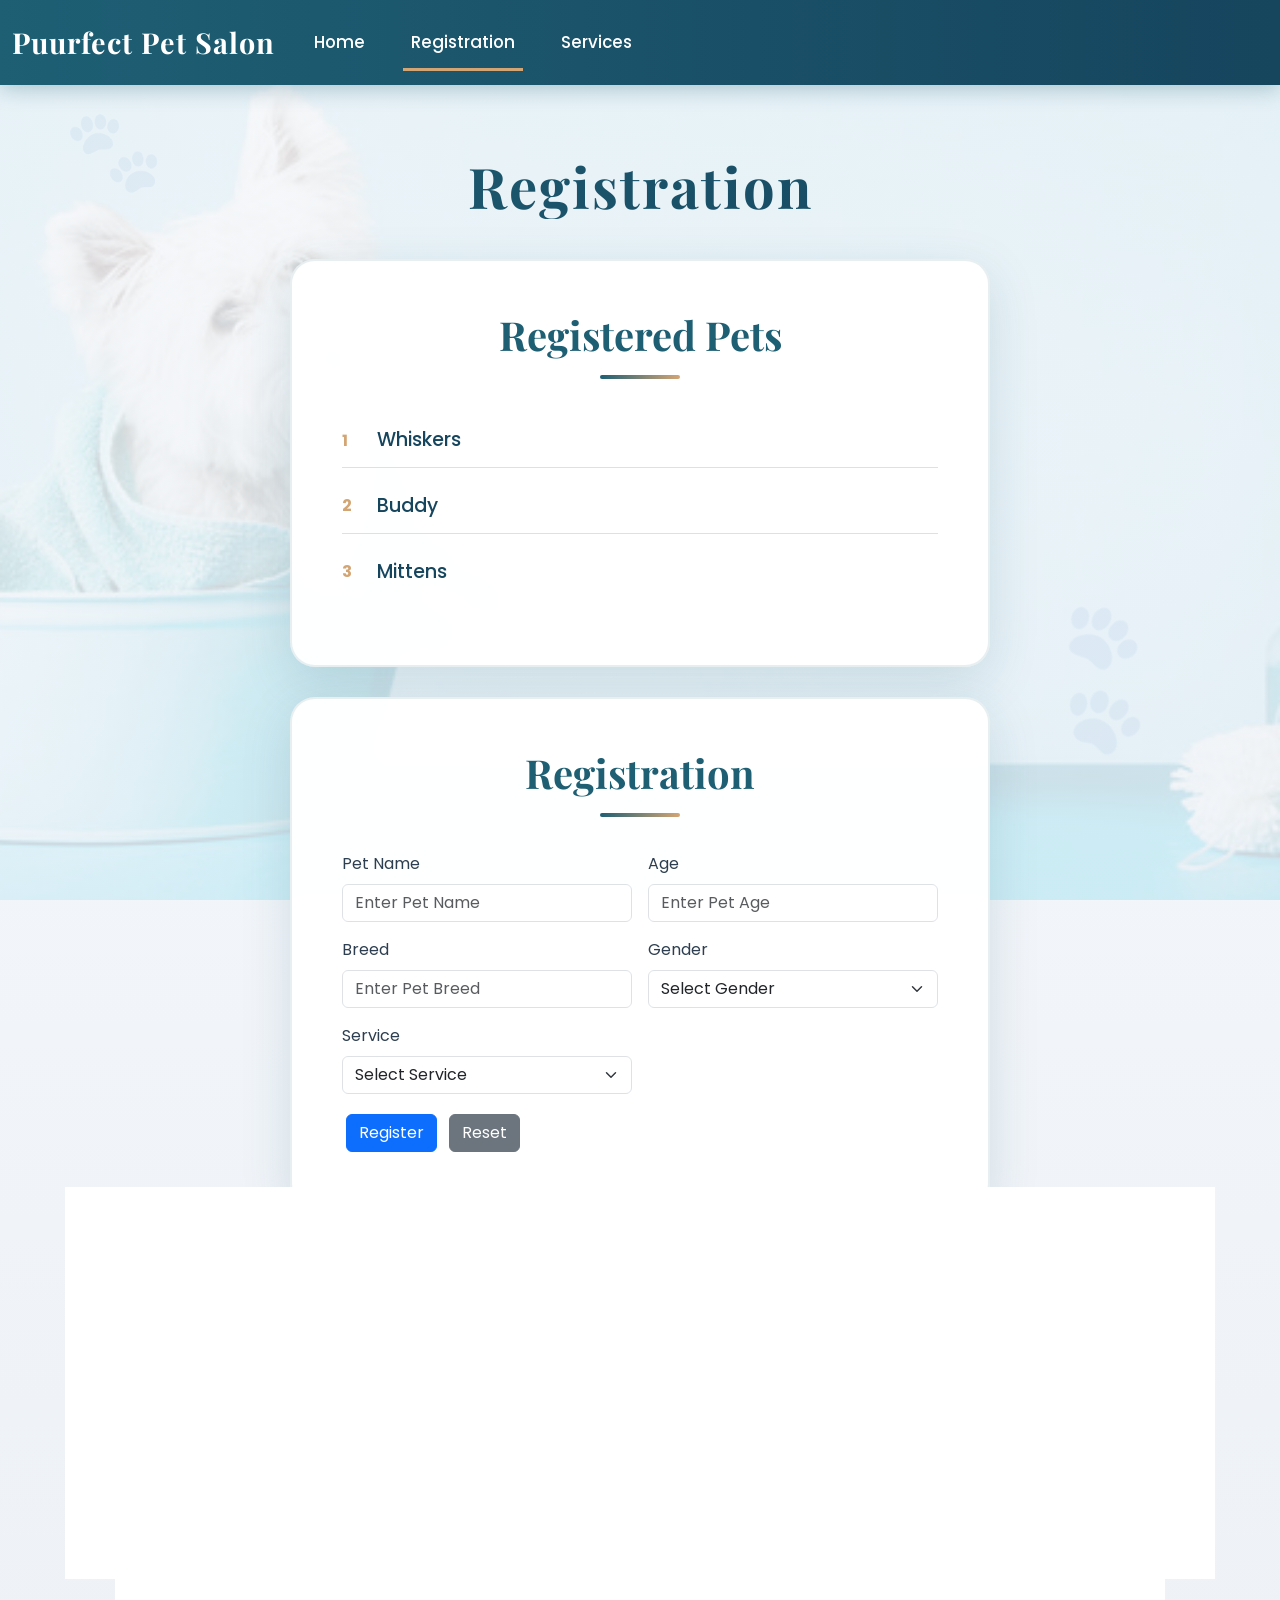
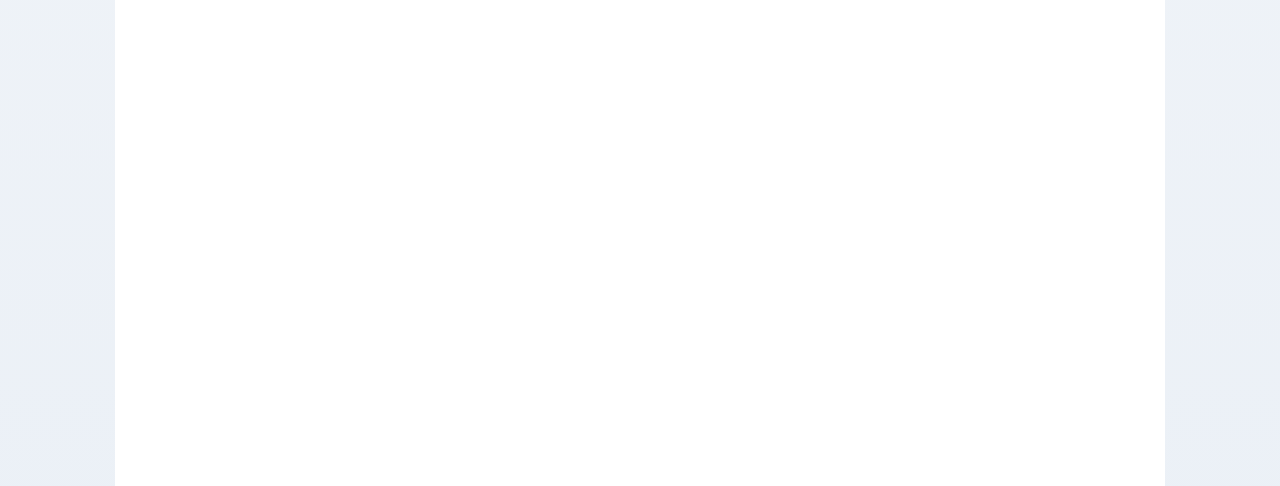
==== commit f758d19e: "edit5" ====
--- a/registration.html
+++ b/registration.html
@@ -44,7 +44,9 @@
 
     <section class="registration-form-section">
       <h2>Registration</h2>
+      
       <form class="row g-3">
+        
         <div class="col-md-6">
           <label for="petName" class="form-label">Pet Name</label>
           <input type="text" class="form-control" id="petName" placeholder="Enter Pet Name" required>
@@ -77,31 +79,36 @@
           </select>
         </div>
         <div class="col-12">
-          <button type="submit" class="btn btn-primary">Register</button>
-          <button type="reset" class="btn btn-secondary">Reset</button>
+          <button class="btn btn-primary m-1" type="submit" onclick="registerPet(event)">Register</button>
+          <button class="btn btn-secondary m-1" type="reset">Reset</button>
         </div>
       </form>
+    
     </section>
 
     <section class="pet-table-section">
       <h2>Registered Pets</h2>
+     
       <div class="table-responsive">
         <table class="table table-striped table-hover table-bordered">
           <thead class="table-dark">
             <tr>
-              <th scope="col">#</th>
-              <th scope="col">Pet Name</th>
-              <th scope="col">Age</th>
-              <th scope="col">Breed</th>
-              <th scope="col">Gender</th>
-              <th scope="col">Service</th>
+              <th >#</th>
+              <th >Pet Name</th>
+              <th >Age</th>
+              <th >Breed</th>
+              <th >Gender</th>
+              <th >Service</th>
+              <th ></th>
             </tr>
           </thead>
-          <tbody id="petTableBody">
-            <
+
+          <tbody id="registrationTable">
+         
           </tbody>
         </table>
       </div>
+
     </section>
 
     <section class="pet-gallery">
